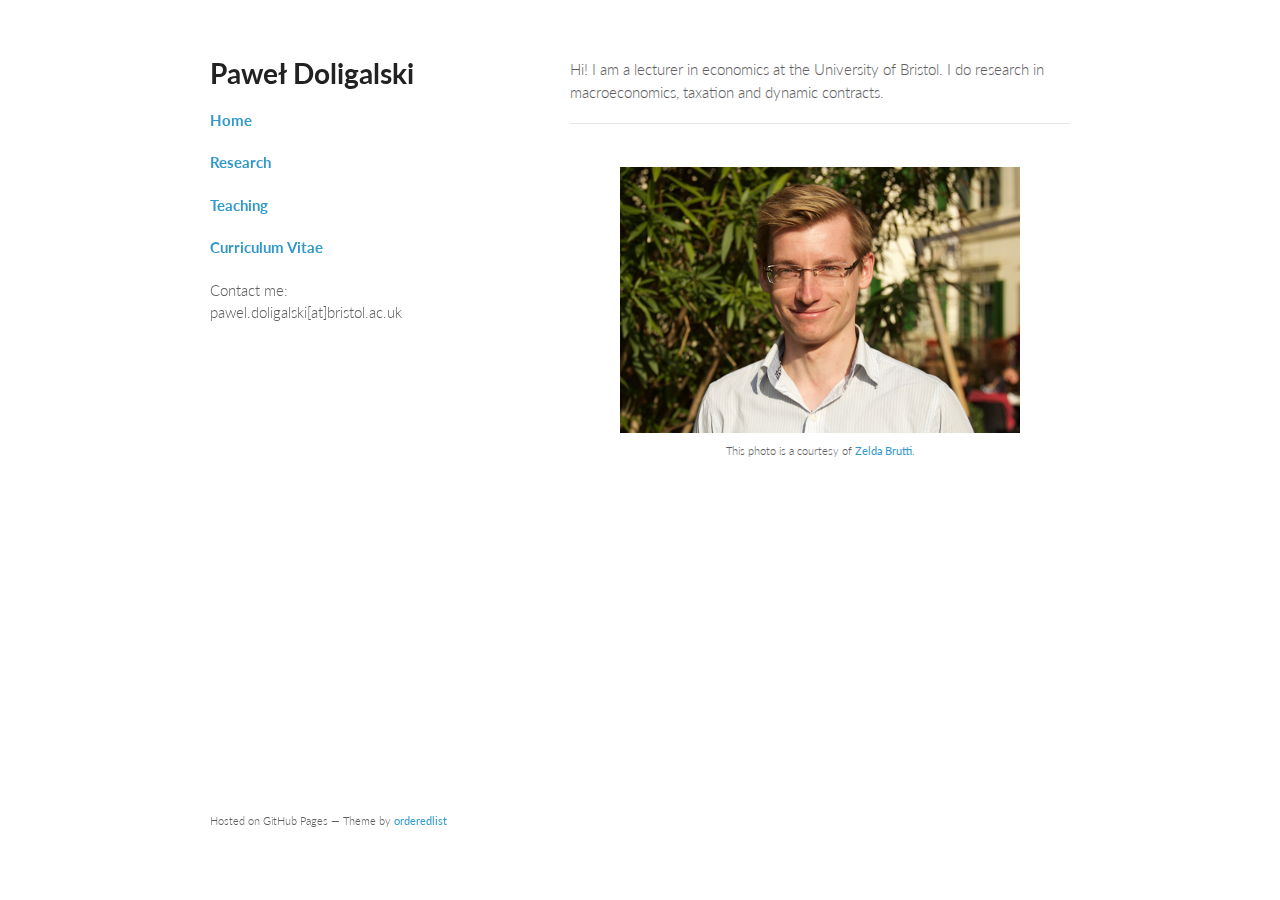
==== index.html @ af8d9a36 "Switch to bristol email" ====
<!doctype html>
<html>
  <head>
    <meta charset="utf-8">
    <meta http-equiv="X-UA-Compatible" content="chrome=1">
    <title>Paweł Doligalski - my website</title>

    <link rel="stylesheet" href="stylesheets/styles.css">
    <link rel="stylesheet" href="stylesheets/github-light_mod.css">
    <meta name="viewport" content="width=device-width, initial-scale=1, user-scalable=no">
    <!--[if lt IE 9]>
    <script src="//html5shiv.googlecode.com/svn/trunk/html5.js"></script>
    <![endif]-->
  </head>
  <body>
    <div class="wrapper">
      <header>
        <h1>Paweł Doligalski</h1>

        <p class="view"><a href="index.html"><b>Home</b></a></p>        

        <p class="view"><a href="research.html"><b>Research</b></a></p>

        <p class="view"><a href="teaching.html"><b>Teaching</b></a></p>

        <p class="view"><a href="files/cv.pdf"><b>Curriculum Vitae</b></a></p>

        <p class="view">Contact me: pawel.doligalski[at]bristol.ac.uk</p>

      </header>
      <section>

    
<p>
Hi! I am a lecturer in economics at the University of Bristol. I do research in macroeconomics, taxation and dynamic contracts. 
<!-- I blog [in Polish] about economic research at <a href="http://hummuseconomicus.pl/author/pdoligalski/">Hummus Œconomicus</a>. -->
</p>

<hr>
<br>
<center><img src="files/jm_picture_small.jpg" alt="Paweł Doligalski" title="Paweł Doligalski"></center>
<center><p><small> This photo is a courtesy of <a href="https://sites.google.com/site/zeldabrutti/">Zelda Brutti</a>.</small></p></center>

<!-- <center><p> Cycling from Siena to Chiusi. </p></center> -->


      </section>
      <footer>
        <p><small>Hosted on GitHub Pages &mdash; Theme by <a href="https://github.com/orderedlist">orderedlist</a></small></p>
      </footer>
    </div>
    <script src="javascripts/scale.fix.js"></script>

<!-- Google analitics  -->
<script>
  (function(i,s,o,g,r,a,m){i['GoogleAnalyticsObject']=r;i[r]=i[r]||function(){
  (i[r].q=i[r].q||[]).push(arguments)},i[r].l=1*new Date();a=s.createElement(o),
  m=s.getElementsByTagName(o)[0];a.async=1;a.src=g;m.parentNode.insertBefore(a,m)
  })(window,document,'script','//www.google-analytics.com/analytics.js','ga');

  ga('create', 'UA-69885714-1', 'auto');
  ga('send', 'pageview');

</script>        
    
  </body>
</html>
---- stylesheets/styles.css ----
@import url(https://fonts.googleapis.com/css?family=Lato:300italic,700italic,300,700);

body {
  padding:50px;
  font:15px/1.5 Lato, "Helvetica Neue", Helvetica, Arial, sans-serif;
  color:#5e5e5e;
  /*color:#ff0000;*/
  
  font-weight:300;
}

h1, h2, h3, h4, h5, h6 {
  color:#222;
  margin:0 0 20px;
}

p, ul, ol, table, pre, dl {
  margin:0 0 20px;
}

h1, h2, h3 {
  line-height:1.1;
}

h1 {
  font-size:28px;
}

h2 {
  color:#393939;
}

h3, h4, h5, h6 {
  color:#494949;
}

a {
  color:#39c;
  font-weight:400;
  text-decoration:none;
}

a small {
  font-size:11px;
  color:#777;
  margin-top:-0.6em;
  display:block;
}

.wrapper {
  width:860px;
  margin:0 auto;
}

blockquote {
  border-left:1px solid #e5e5e5;
  margin:0;
  padding:0 0 0 20px;
  font-style:italic;
}

code, pre {
  font-family:Monaco, Bitstream Vera Sans Mono, Lucida Console, Terminal;
  color:#333;
  font-size:12px;
}

pre {
  padding:8px 15px;
  background: #f8f8f8;
  border-radius:5px;
  border:1px solid #e5e5e5;
  overflow-x: auto;
}

table {
  width:100%;
  border-collapse:collapse;
}

th, td {
  text-align:left;
  padding:5px 10px;
  border-bottom:1px solid #e5e5e5;
}

dt {
  color:#444;
  font-weight:700;
}

th {
  color:#444;
}

img {
  max-width:100%;
}

header {
  width:270px;
  float:left;
  position:fixed;
}

header ul {
  list-style:none;
  height:40px;

  padding:0;

  background: #eee;
  background: -moz-linear-gradient(top, #f8f8f8 0%, #dddddd 100%);
  background: -webkit-gradient(linear, left top, left bottom, color-stop(0%,#f8f8f8), color-stop(100%,#dddddd));
  background: -webkit-linear-gradient(top, #f8f8f8 0%,#dddddd 100%);
  background: -o-linear-gradient(top, #f8f8f8 0%,#dddddd 100%);
  background: -ms-linear-gradient(top, #f8f8f8 0%,#dddddd 100%);
  background: linear-gradient(top, #f8f8f8 0%,#dddddd 100%);

  border-radius:5px;
  border:1px solid #d2d2d2;
  box-shadow:inset #fff 0 1px 0, inset rgba(0,0,0,0.03) 0 -1px 0;
  width:270px;
}

header li {
  width:89px;
  float:left;
  border-right:1px solid #d2d2d2;
  height:40px;
}

header ul a {
  line-height:1;
  font-size:11px;
  color:#999;
  display:block;
  text-align:center;
  padding-top:6px;
  height:40px;
}

strong {
  color:#222;
  font-weight:700;
}

header ul li + li {
  width:88px;
  border-left:1px solid #fff;
}

header ul li + li + li {
  border-right:none;
  width:89px;
}

header ul a strong {
  font-size:14px;
  display:block;
  color:#222;
}

section {
  width:500px;
  float:right;
  padding-bottom:50px;
}

small {
  font-size:11px;
}

hr {
  border:0;
  background:#e5e5e5;
  height:1px;
  margin:0 0 20px;
}

footer {
  width:270px;
  float:left;
  position:fixed;
  bottom:50px;
}

@media print, screen and (max-width: 960px) {

  div.wrapper {
    width:auto;
    margin:0;
  }

  header, section, footer {
    float:none;
    position:static;
    width:auto;
  }

  header {
    padding-right:320px;
  }

  section {
    border:1px solid #e5e5e5;
    border-width:1px 0;
    padding:20px 0;
    margin:0 0 20px;
  }

  header a small {
    display:inline;
  }

  header ul {
    position:absolute;
    right:50px;
    top:52px;
  }
}

@media print, screen and (max-width: 720px) {
  body {
    word-wrap:break-word;
  }

  header {
    padding:0;
  }

  header ul, header p.view {
    position:static;
  }

  pre, code {
    word-wrap:normal;
  }
}

@media print, screen and (max-width: 480px) {
  body {
    padding:15px;
  }

  header ul {
    display:none;
  }
}

@media print {
  body {
    padding:0.4in;
    font-size:12pt;
    color:#444;
  }
}
---- stylesheets/github-light_mod.css ----
/*
   Copyright 2014 GitHub Inc.

   Licensed under the Apache License, Version 2.0 (the "License");
   you may not use this file except in compliance with the License.
   You may obtain a copy of the License at

       http://www.apache.org/licenses/LICENSE-2.0

   Unless required by applicable law or agreed to in writing, software
   distributed under the License is distributed on an "AS IS" BASIS,
   WITHOUT WARRANTIES OR CONDITIONS OF ANY KIND, either express or implied.
   See the License for the specific language governing permissions and
   limitations under the License.

  ============================

  Modified by Paweł Doligalski.
*/

.pl-c /* comment */ {
  color: #ff0000;
  /*#969896;*/
}

.pl-c1      /* constant, markup.raw, meta.diff.header, meta.module-reference, meta.property-name, support, support.constant, support.variable, variable.other.constant */,
.pl-s .pl-v /* string variable */ {
  color: #0086b3;
}

.pl-e  /* entity */,
.pl-en /* entity.name */ {
  color: #795da3;
}

.pl-s .pl-s1 /* string source */,
.pl-smi      /* storage.modifier.import, storage.modifier.package, storage.type.java, variable.other, variable.parameter.function */ {
  color: #333;
}

.pl-ent /* entity.name.tag */ {
  color: #63a35c;
}

.pl-k /* keyword, storage, storage.type */ {
  color: #a71d5d;
}

.pl-pds              /* punctuation.definition.string, string.regexp.character-class */,
.pl-s                /* string */,
.pl-s .pl-pse .pl-s1 /* string punctuation.section.embedded source */,
.pl-sr               /* string.regexp */,
.pl-sr .pl-cce       /* string.regexp constant.character.escape */,
.pl-sr .pl-sra       /* string.regexp string.regexp.arbitrary-repitition */,
.pl-sr .pl-sre       /* string.regexp source.ruby.embedded */ {
  color: #183691;
}

.pl-v /* variable */ {
  color: #ed6a43;
}

.pl-id /* invalid.deprecated */ {
  color: #b52a1d;
}

.pl-ii /* invalid.illegal */ {
  background-color: #b52a1d;
  color: #f8f8f8;
}

.pl-sr .pl-cce /* string.regexp constant.character.escape */ {
  color: #63a35c;
  font-weight: bold;
}

.pl-ml /* markup.list */ {
  color: #693a17;
}

.pl-mh        /* markup.heading */,
.pl-mh .pl-en /* markup.heading entity.name */,
.pl-ms        /* meta.separator */ {
  color: #1d3e81;
  font-weight: bold;
}

.pl-mq /* markup.quote */ {
  color: #008080;
}

.pl-mi /* markup.italic */ {
  color: #333;
  font-style: italic;
}

.pl-mb /* markup.bold */ {
  color: #333;
  font-weight: bold;
}

.pl-md /* markup.deleted, meta.diff.header.from-file */ {
  background-color: #ffecec;
  color: #bd2c00;
}

.pl-mi1 /* markup.inserted, meta.diff.header.to-file */ {
  background-color: #eaffea;
  color: #55a532;
}

.pl-mdr /* meta.diff.range */ {
  color: #795da3;
  font-weight: bold;
}

.pl-mo /* meta.output */ {
  color: #1d3e81;
}
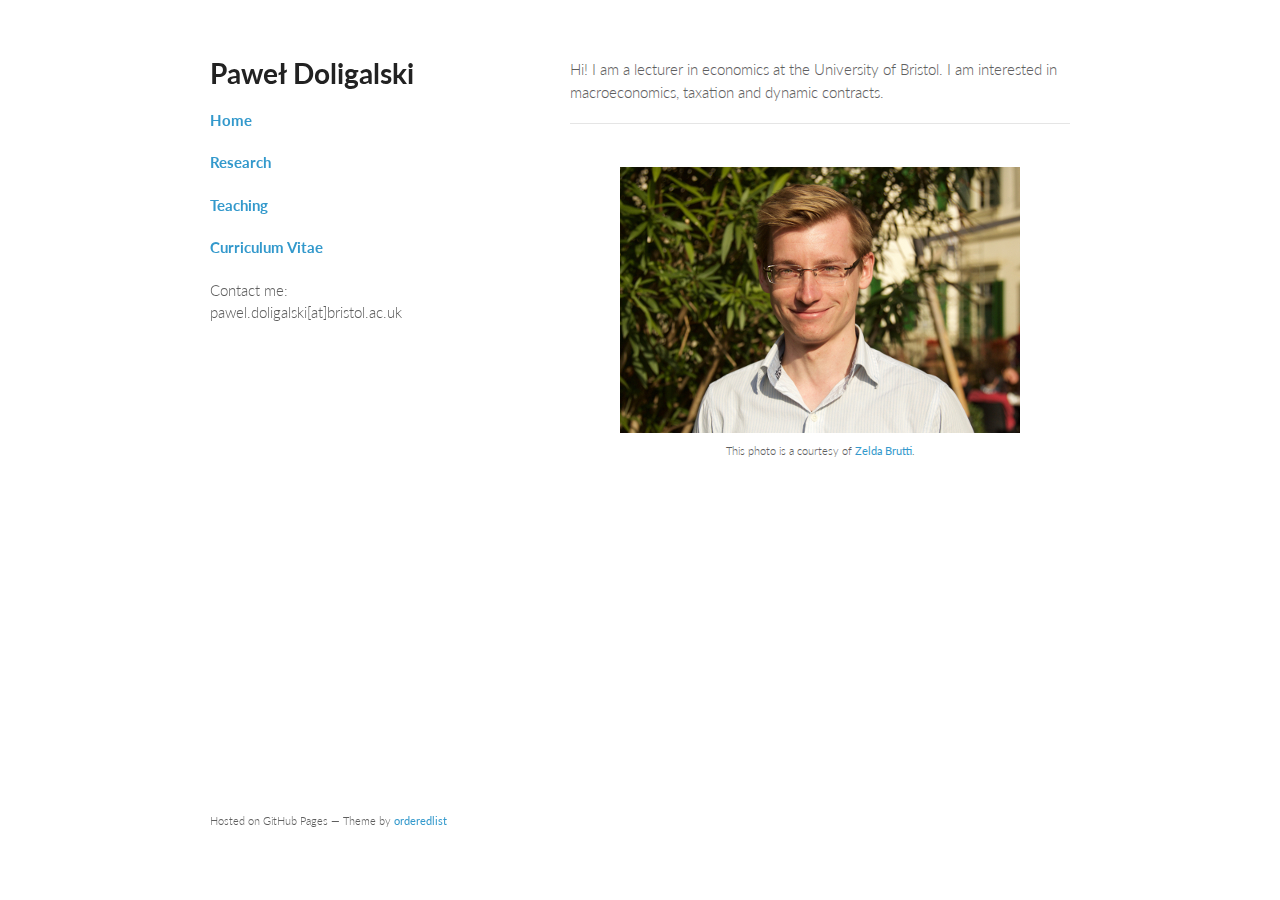
==== commit df5c9895: "Update of SE paper" ====
--- a/index.html
+++ b/index.html
@@ -32,7 +32,7 @@
 
     
 <p>
-Hi! I am a lecturer in economics at the University of Bristol. I do research in macroeconomics, taxation and dynamic contracts. 
+Hi! I am a lecturer in economics at the University of Bristol. I am interested in macroeconomics, taxation and dynamic contracts. 
 <!-- I blog [in Polish] about economic research at <a href="http://hummuseconomicus.pl/author/pdoligalski/">Hummus Œconomicus</a>. -->
 </p>
 
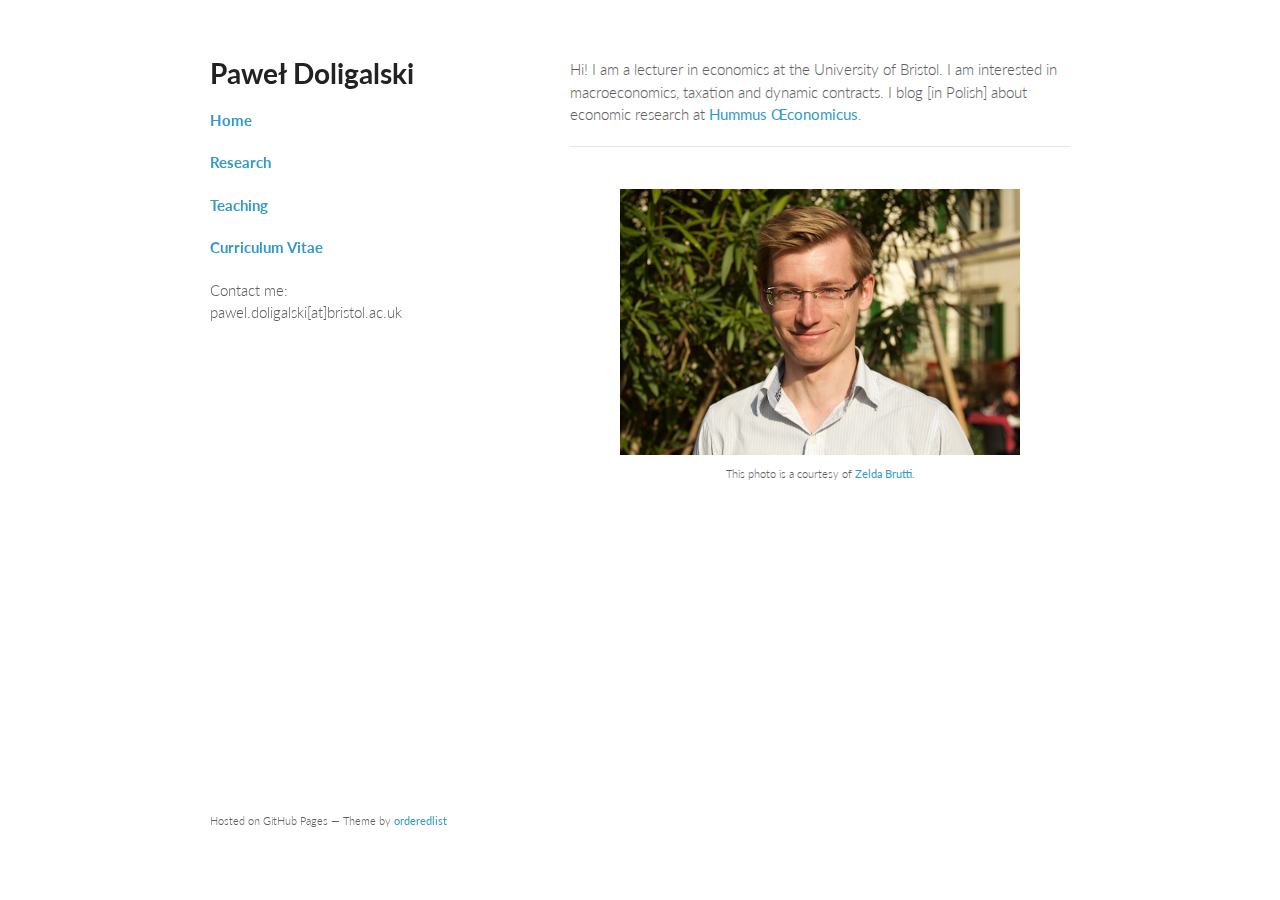
==== commit 40464fa7: "Uniform email address" ====
--- a/index.html
+++ b/index.html
@@ -32,8 +32,7 @@
 
     
 <p>
-Hi! I am a lecturer in economics at the University of Bristol. I am interested in macroeconomics, taxation and dynamic contracts. 
-<!-- I blog [in Polish] about economic research at <a href="http://hummuseconomicus.pl/author/pdoligalski/">Hummus Œconomicus</a>. -->
+Hi! I am a lecturer in economics at the University of Bristol. I am interested in macroeconomics, taxation and dynamic contracts. I blog [in Polish] about economic research at <a href="http://hummuseconomicus.pl/author/pdoligalski/">Hummus Œconomicus</a>.
 </p>
 
 <hr>
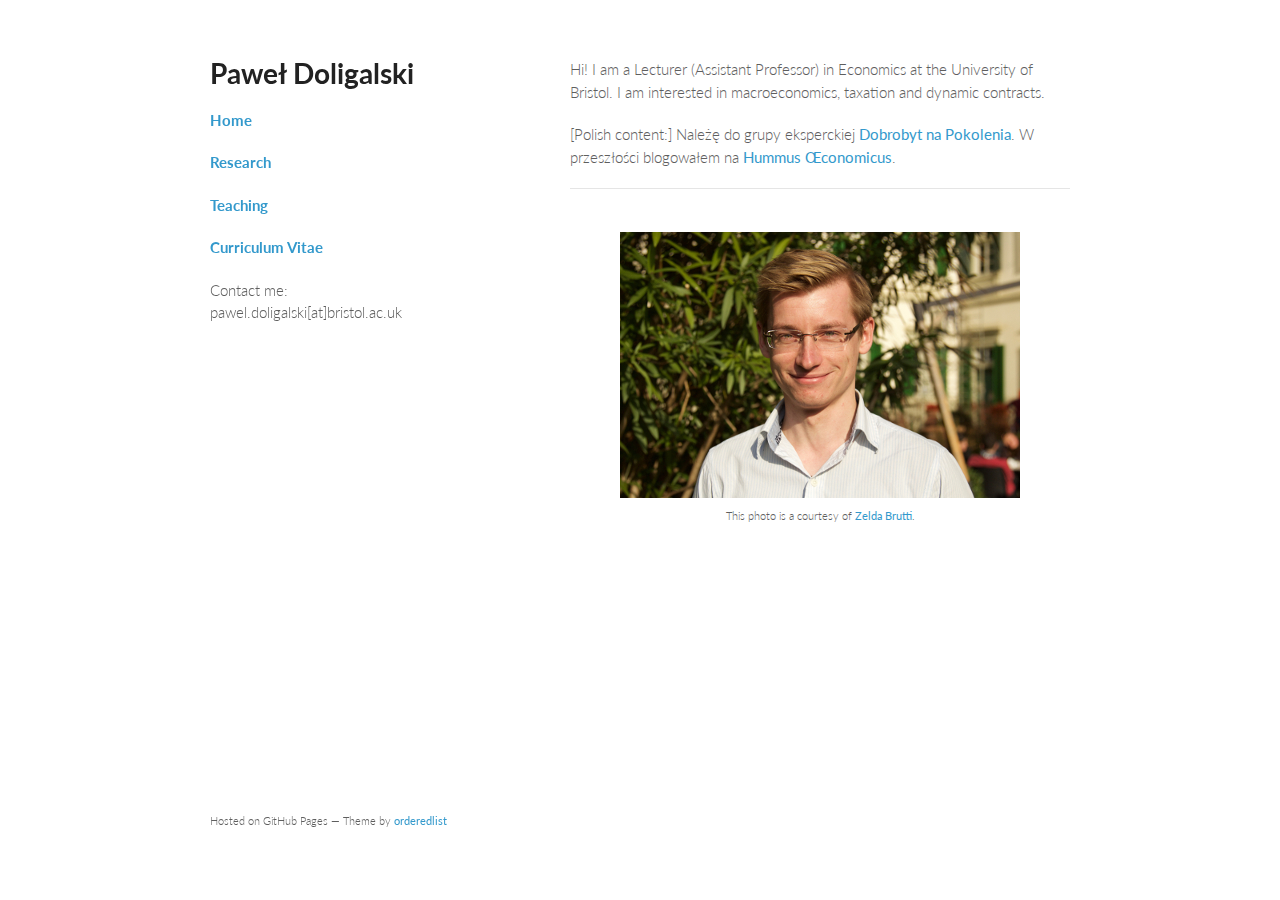
==== commit 99f79f20: "Updated website, added the commitment paper, added reference to Dobrobyt na Pokolenia" ====
--- a/index.html
+++ b/index.html
@@ -32,7 +32,10 @@
 
     
 <p>
-Hi! I am a lecturer in economics at the University of Bristol. I am interested in macroeconomics, taxation and dynamic contracts. I blog [in Polish] about economic research at <a href="http://hummuseconomicus.pl/author/pdoligalski/">Hummus Œconomicus</a>.
+Hi! I am a Lecturer (Assistant Professor) in Economics at the University of Bristol. I am interested in macroeconomics, taxation and dynamic contracts. 
+
+<p>
+[Polish content:] Należę do grupy eksperckiej  <a href="http://napokolenia.pl">Dobrobyt na Pokolenia</a>. W przeszłości blogowałem na <a href="http://hummuseconomicus.pl/author/pdoligalski/">Hummus Œconomicus</a>.
 </p>
 
 <hr>
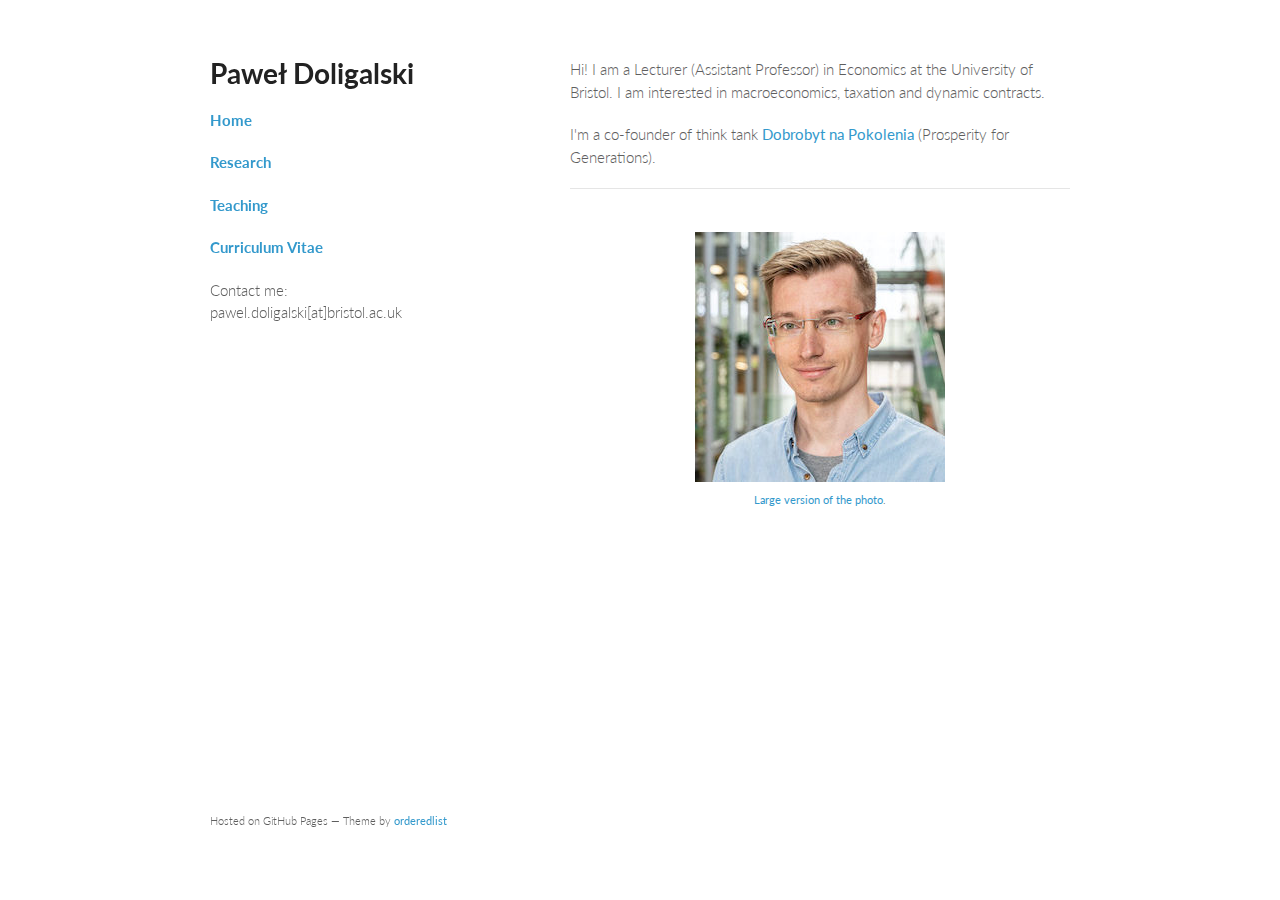
==== commit 59c67d55: "Updated photo and bio" ====
--- a/index.html
+++ b/index.html
@@ -35,13 +35,13 @@
 Hi! I am a Lecturer (Assistant Professor) in Economics at the University of Bristol. I am interested in macroeconomics, taxation and dynamic contracts. 
 
 <p>
-[Polish content:] Należę do grupy eksperckiej  <a href="http://napokolenia.pl">Dobrobyt na Pokolenia</a>. W przeszłości blogowałem na <a href="http://hummuseconomicus.pl/author/pdoligalski/">Hummus Œconomicus</a>.
+I'm a co-founder of think tank <a href="http://napokolenia.pl">Dobrobyt na Pokolenia</a> (Prosperity for Generations).
 </p>
 
 <hr>
 <br>
-<center><img src="files/jm_picture_small.jpg" alt="Paweł Doligalski" title="Paweł Doligalski"></center>
-<center><p><small> This photo is a courtesy of <a href="https://sites.google.com/site/zeldabrutti/">Zelda Brutti</a>.</small></p></center>
+<center><img src="files/Doligalski-photo-small.jpg" alt="Paweł Doligalski" title="Paweł Doligalski"></center>
+<center><p><small>  <a href="files/Doligalski-photo-big.jpg">Large version of the photo</a>.</small></p></center>
 
 <!-- <center><p> Cycling from Siena to Chiusi. </p></center> -->
 
@@ -52,6 +52,7 @@
       </footer>
     </div>
     <script src="javascripts/scale.fix.js"></script>
+
 
 <!-- Google analitics  -->
 <script>
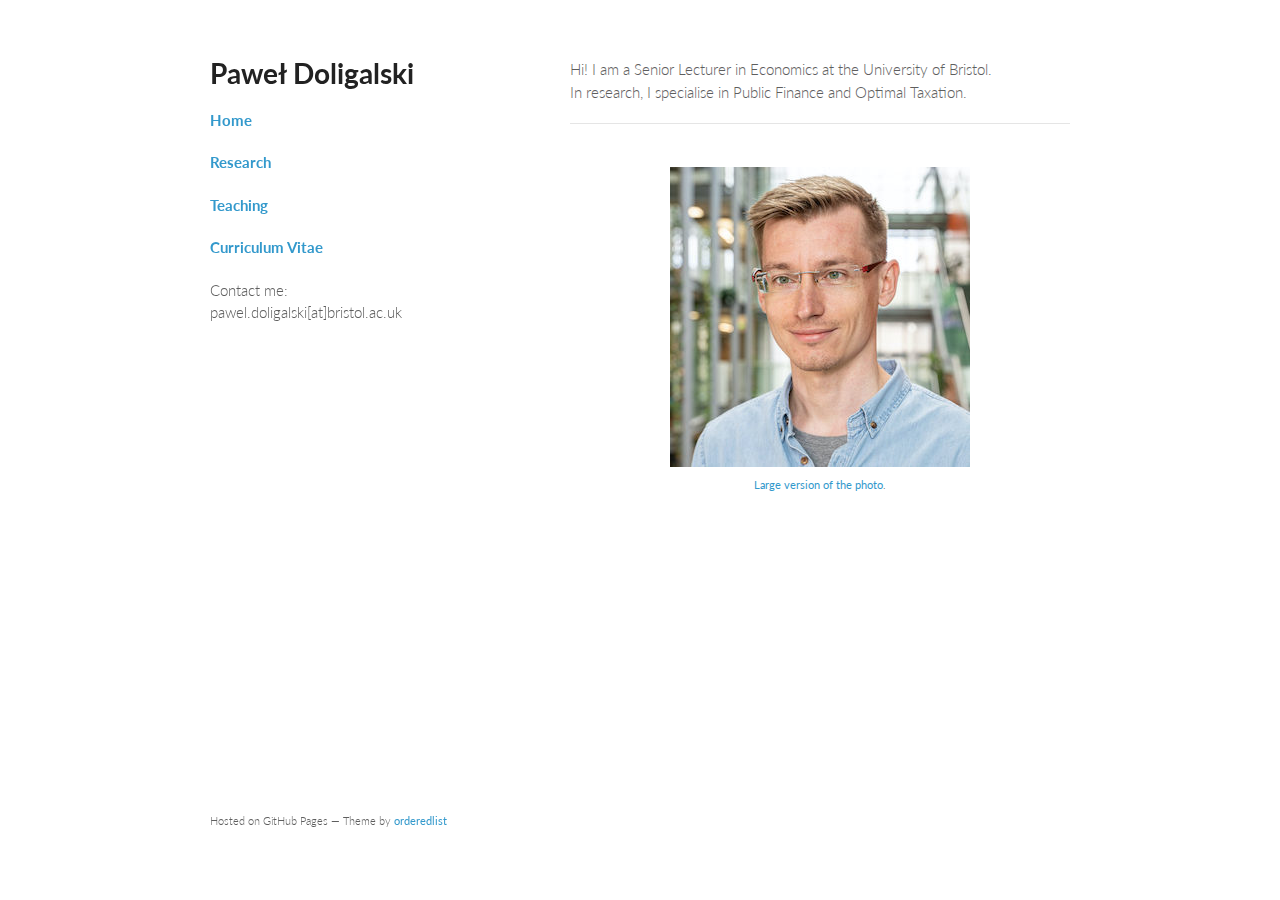
==== commit 260a5e3b: "Update index.html" ====
--- a/index.html
+++ b/index.html
@@ -32,11 +32,18 @@
 
     
 <p>
-Hi! I am a Lecturer (Assistant Professor) in Economics at the University of Bristol. I am interested in macroeconomics, taxation and dynamic contracts. 
+Hi! I am a Senior Lecturer in Economics at the University of Bristol. 
+<br>
+In research, I specialise in Public Finance and Optimal Taxation. 
 
-<p>
+<!-- <p> -->
+
+
+<!-- I am interested in macroeconomics, taxation and dynamic contracts.  -->
+
+<!-- <p>
 I'm a co-founder of think tank <a href="http://napokolenia.pl">Dobrobyt na Pokolenia</a> (Prosperity for Generations).
-</p>
+</p> -->
 
 <hr>
 <br>
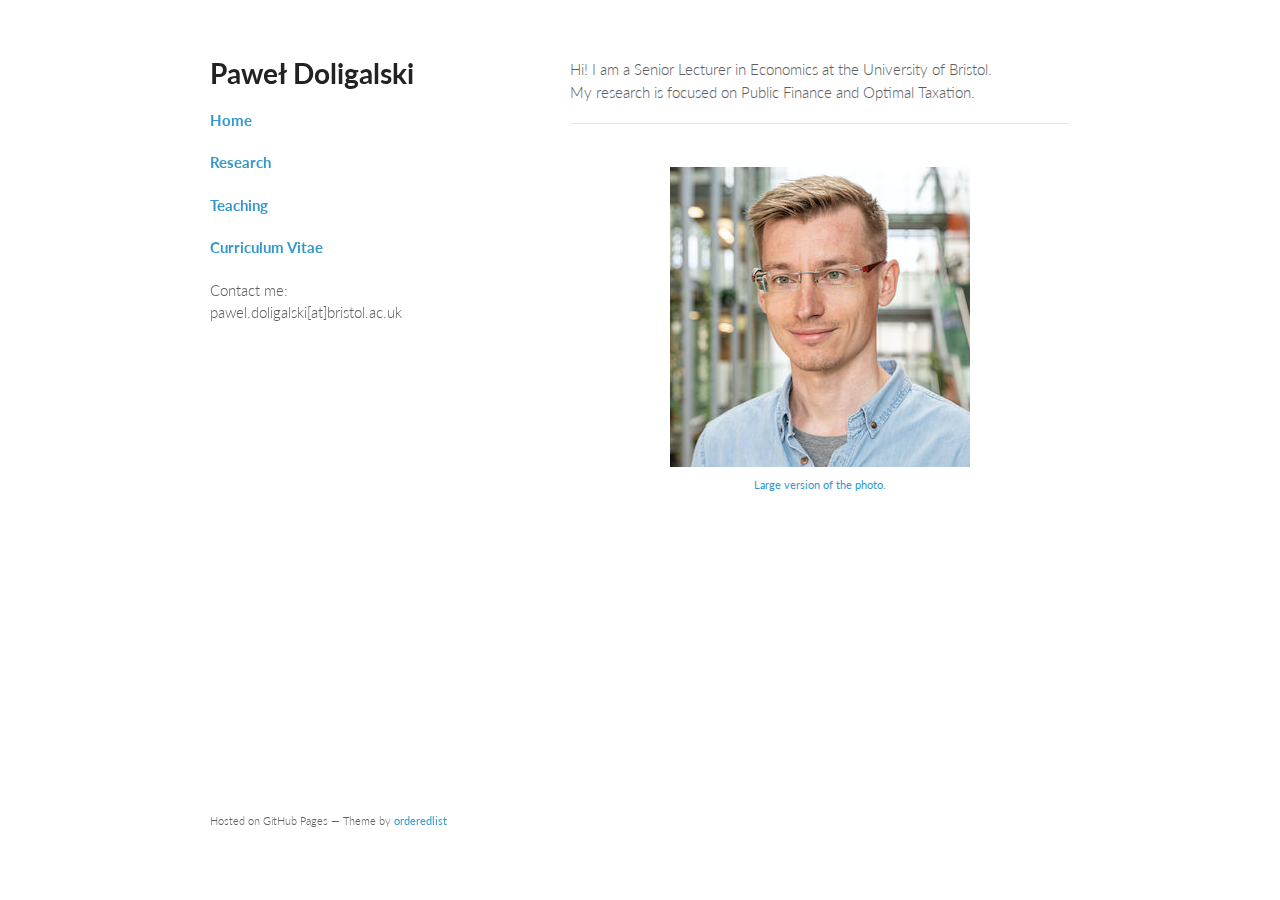
==== commit c719a075: "Update CesIfo paper" ====
--- a/index.html
+++ b/index.html
@@ -34,7 +34,7 @@
 <p>
 Hi! I am a Senior Lecturer in Economics at the University of Bristol. 
 <br>
-In research, I specialise in Public Finance and Optimal Taxation. 
+My research is focused on Public Finance and Optimal Taxation. 
 
 <!-- <p> -->
 
